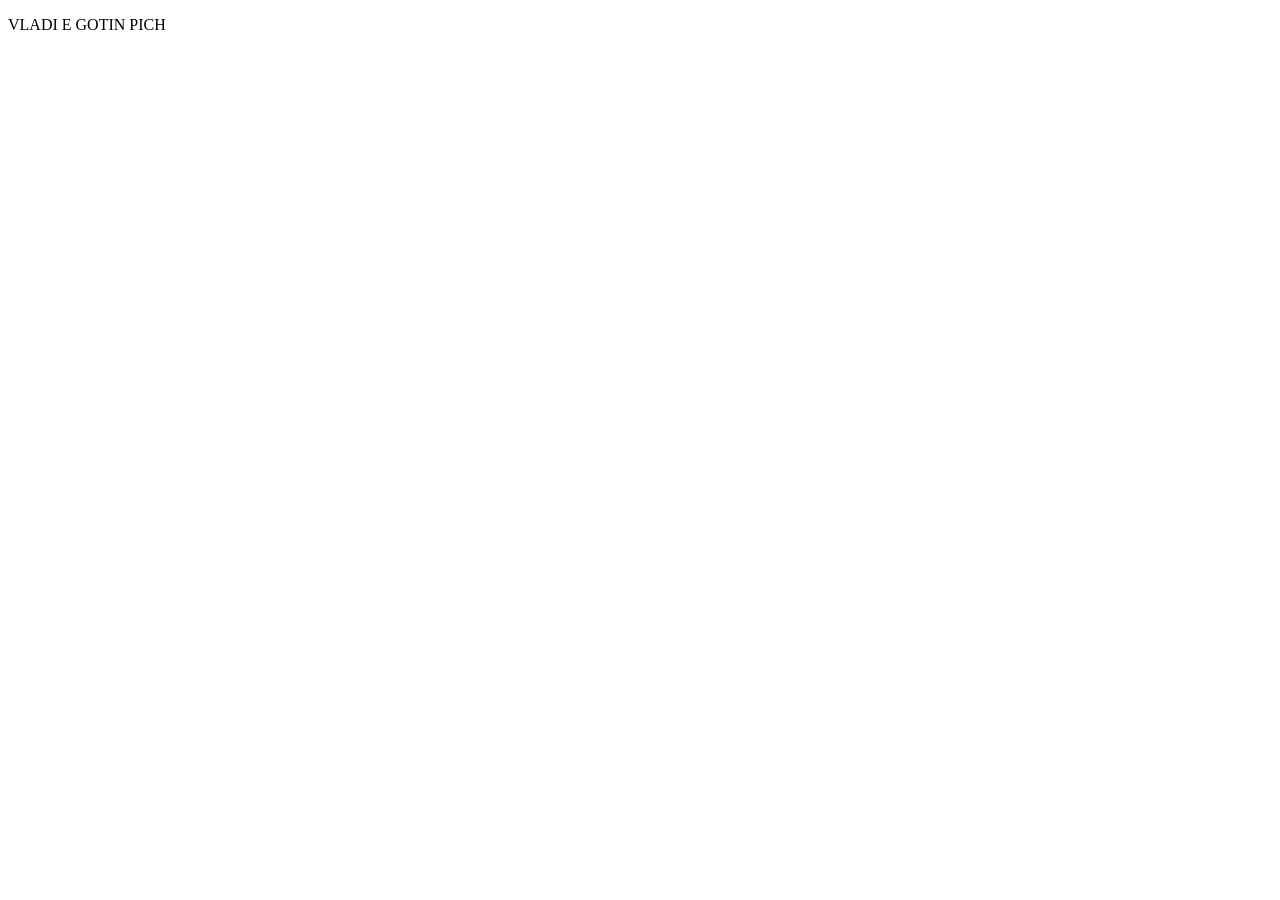
==== index.html @ 2c43d2f5 "MAIN HTML" ====
<!DOCTYPE html>
<html lang="en">
  <head>
    <meta charset="UTF-8">
    <meta name="viewport" content="width=device-width, initial-scale=1">
    <title></title>
    <link href="css/style.css" rel="stylesheet">
  </head>
  <body>
    <p> VLADI E GOTIN PICH</p>
  
  </body>
</html>
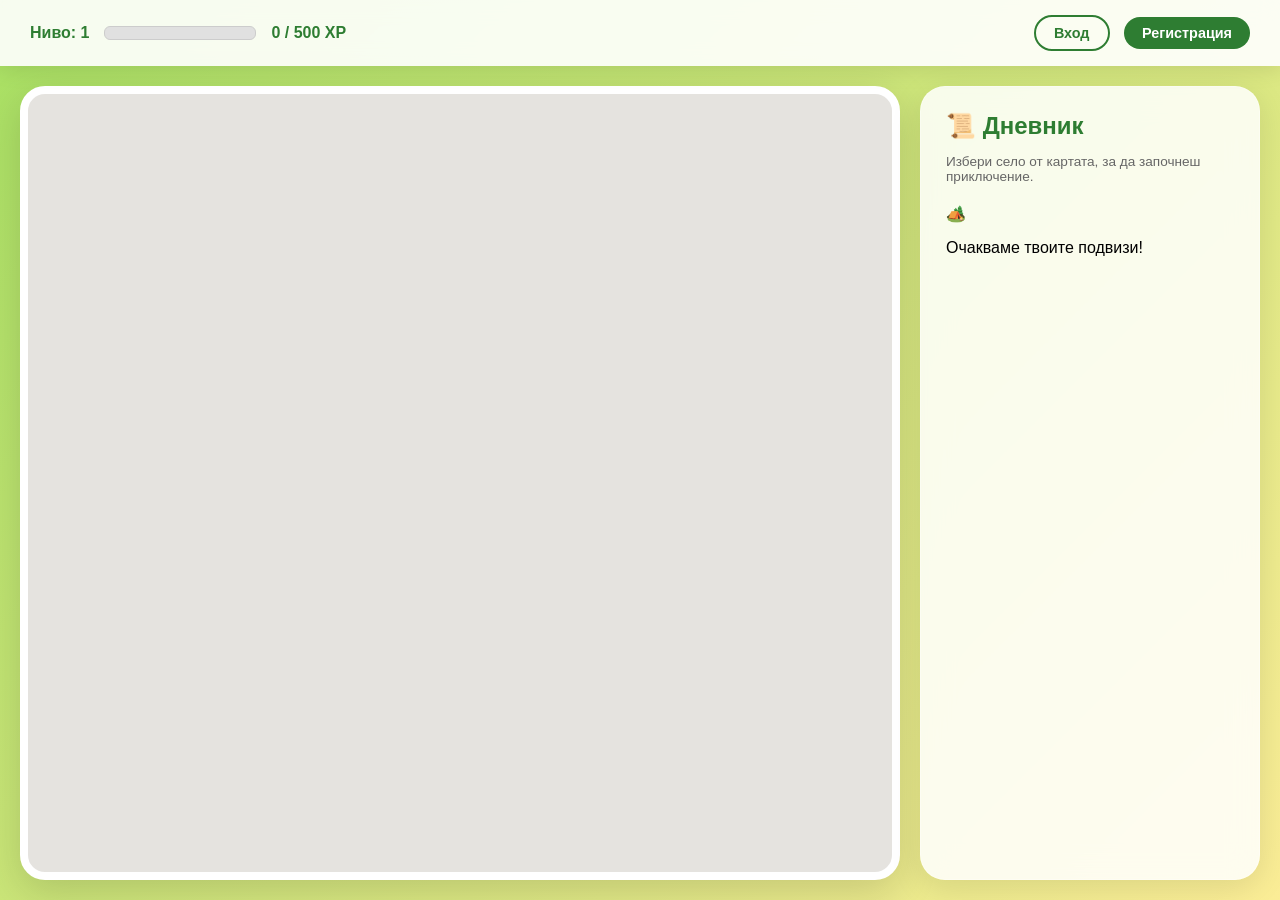
==== commit 0f66dd20: "obicham_banica" ====
--- a/index.html
+++ b/index.html
@@ -1,13 +1,51 @@
 <!DOCTYPE html>
-<html lang="en">
-  <head>
+<html lang="bg">
+<head>
     <meta charset="UTF-8">
-    <meta name="viewport" content="width=device-width, initial-scale=1">
-    <title></title>
-    <link href="css/style.css" rel="stylesheet">
-  </head>
-  <body>
-    <p> VLADI E GOTIN PICH</p>
-  
-  </body>
-</html>
+    <meta name="viewport" content="width=device-width, initial-scale=1.0">
+    <title>BG Village Quest - Interactive Map</title>
+    <link rel="stylesheet" href="index.css">
+    <script>
+  (g=>{var h,a,k,p="The Google Maps JavaScript API",c="google",l="importLibrary",q="__ib__",m=document,b=window;b=b[c]||(b[c]={});var d=b.maps||(b.maps={}),r=new Set,e=new URLSearchParams,u=()=>h||(h=new Promise(async(f,n)=>{await (a=m.createElement("script"));e.set("libraries",[...r]+"");for(k in g)e.set(k.replace(/[A-Z]/g,t=>"_"+t[0].toLowerCase()),g[k]);e.set("callback",c+".maps."+q);a.src=`https://maps.${c}apis.com/maps/api/js?`+e;d[q]=f;a.onerror=()=>h=n(Error(p+" could not load."));a.nonce=m.querySelector("script[nonce]")?.nonce||"";m.head.append(a)}));d[l]?console.warn(p+" only loads once. Re-trying here."):d[l]=(f,...n)=>r.add(f)&&u().then(()=>d[l](f,...n))})({
+    key: "ТВОЯТ_API_КЛЮЧ_ТУК",
+    v: "weekly"
+  });
+</script>
+</head>
+<body>
+
+    <nav class="navbar">
+        <div class="stats-box">
+            <span class="xp-label">Ниво: <span id="level">1</span></span>
+            <div class="xp-bar-bg">
+                <div id="xp-bar-fill"></div>
+            </div>
+            <span class="xp-label"><span id="xp-val">0</span> / 500 XP</span>
+        </div>
+        <div class="nav-actions">
+            <a href="#" class="nav-btn btn-login">Вход</a>
+            <a href="#" class="nav-btn btn-signup">Регистрация</a>
+        </div>
+    </nav>
+
+    <main id="main-game-area">
+        <section id="map-container">
+            <div id="map"></div>
+        </section>
+
+        <aside id="quest-sidebar">
+            <h2 class="sidebar-title">📜 Дневник</h2>
+            <p class="sidebar-subtitle">Избери село от картата, за да започнеш приключение.</p>
+            
+            <div id="quest-content">
+                <div class="quest-placeholder">
+                    <span class="icon-big">🏕️</span>
+                    <p>Очакваме твоите подвизи!</p>
+                </div>
+            </div>
+        </aside>
+    </main>
+
+    <script src="index.js"></script>
+</body>
+</html>
--- a/index.css
+++ b/index.css
@@ -0,0 +1,156 @@
+:root {
+    --primary-green: #2e7d32;
+    --accent-yellow: #fbed96;
+    --glass-bg: rgba(255, 255, 0.85); /* Промених леко за повече жълтеникав нюанс */
+    --text-gray: #333;
+}
+
+/* Основна настройка на екрана */
+html, body {
+    height: 100%;
+    margin: 0;
+    padding: 0;
+}
+
+body {
+    font-family: 'Segoe UI', Roboto, Helvetica, Arial, sans-serif;
+    background: linear-gradient(135deg, #a8e063 0%, #fbed96 100%);
+    background-attachment: fixed;
+    display: flex;
+    flex-direction: column;
+    overflow: hidden; /* Спираме скрола на цялата страница, за да ползваме само картата */
+}
+
+/* Навигация */
+.navbar {
+    display: flex;
+    justify-content: space-between;
+    align-items: center;
+    background: rgba(255, 255, 255, 0.9);
+    padding: 15px 30px;
+    backdrop-filter: blur(10px);
+    box-shadow: 0 4px 20px rgba(0,0,0,0.1);
+    z-index: 100;
+}
+
+.stats-box {
+    display: flex;
+    align-items: center;
+    gap: 15px;
+}
+
+.xp-label {
+    font-weight: bold;
+    color: var(--primary-green);
+    font-size: 1rem;
+}
+
+.xp-bar-bg {
+    background: #e0e0e0;
+    width: 150px;
+    height: 12px;
+    border-radius: 6px;
+    overflow: hidden;
+    border: 1px solid #ccc;
+}
+
+#xp-bar-fill {
+    background: linear-gradient(90deg, #4CAF50, #8BC34A);
+    width: 0%;
+    height: 100%;
+    transition: width 0.6s ease-in-out;
+}
+
+/* ИГРОВА ЗОНА - Тук е магията */
+#main-game-area {
+    display: flex;
+    flex: 1; /* Заема цялото останало място под навигацията */
+    padding: 20px;
+    gap: 20px;
+    box-sizing: border-box;
+    height: calc(100vh - 80px); /* Изчисляваме височината спрямо навигацията */
+}
+
+/* КОНТЕЙНЕР ЗА КАРТАТА */
+#map-container {
+    flex: 3;
+    position: relative;
+    border-radius: 25px;
+    overflow: hidden;
+    box-shadow: 0 12px 40px rgba(0,0,0,0.15);
+    border: 8px solid white;
+    background-color: #e5e3df; /* Сив цвят, докато зареди самата карта */
+}
+
+/* САМАТА КАРТА - Трябва да е 100% от контейнера си */
+#map {
+    width: 100% !important;
+    height: 100% !important;
+    min-height: 100%;
+}
+
+/* СТРАНИЧЕН ПАНЕЛ */
+#quest-sidebar {
+    flex: 1;
+    background: rgba(255, 255, 255, 0.85);
+    backdrop-filter: blur(15px);
+    border-radius: 25px;
+    padding: 25px;
+    display: flex;
+    flex-direction: column;
+    box-shadow: 0 8px 32px rgba(0,0,0,0.1);
+    border: 1px solid rgba(255,255,255,0.3);
+    max-width: 400px;
+    overflow-y: auto;
+}
+
+.sidebar-title { margin: 0; color: var(--primary-green); }
+.sidebar-subtitle { color: #666; font-size: 0.85rem; margin-bottom: 20px; }
+
+/* КУЕСТ КАРТА */
+.quest-card {
+    background: white;
+    padding: 20px;
+    border-radius: 15px;
+    border-left: 6px solid var(--primary-green);
+    box-shadow: 0 4px 10px rgba(0,0,0,0.05);
+    animation: slideIn 0.4s ease-out;
+}
+
+@keyframes slideIn {
+    from { opacity: 0; transform: translateY(10px); }
+    to { opacity: 1; transform: translateY(0); }
+}
+
+.btn-action {
+    width: 100%;
+    padding: 12px;
+    margin-top: 15px;
+    border: none;
+    border-radius: 10px;
+    background: var(--primary-green);
+    color: white;
+    font-weight: bold;
+    cursor: pointer;
+    transition: 0.2s;
+}
+
+.btn-action:hover {
+    background: #1b5e20;
+    transform: translateY(-2px);
+}
+
+/* БУТОНИ В НАВИГАЦИЯТА */
+.nav-btn {
+    padding: 8px 18px;
+    border-radius: 20px;
+    text-decoration: none;
+    font-weight: 600;
+    font-size: 0.9rem;
+    transition: 0.3s;
+    margin-left: 10px;
+    display: inline-block;
+}
+
+.btn-login { color: var(--primary-green); border: 2px solid var(--primary-green); }
+.btn-signup { background: var(--primary-green); color: white; }
